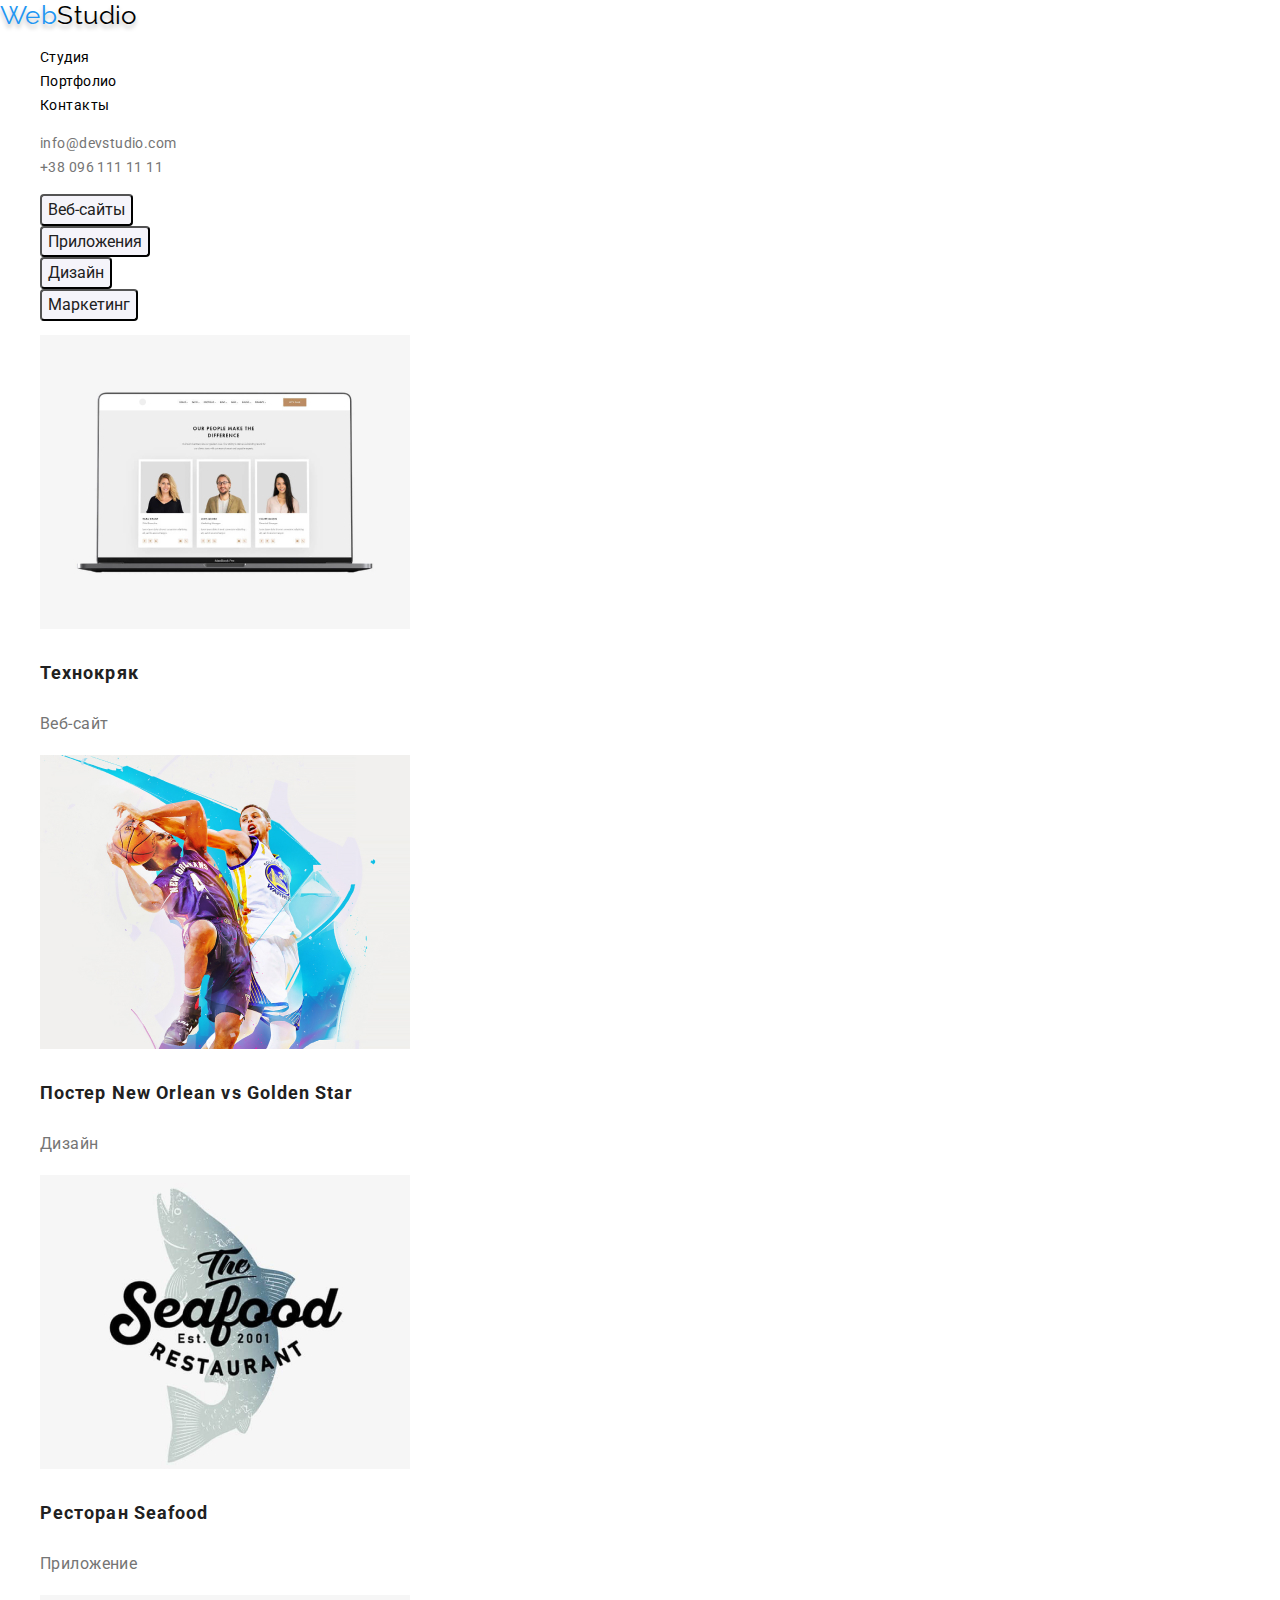
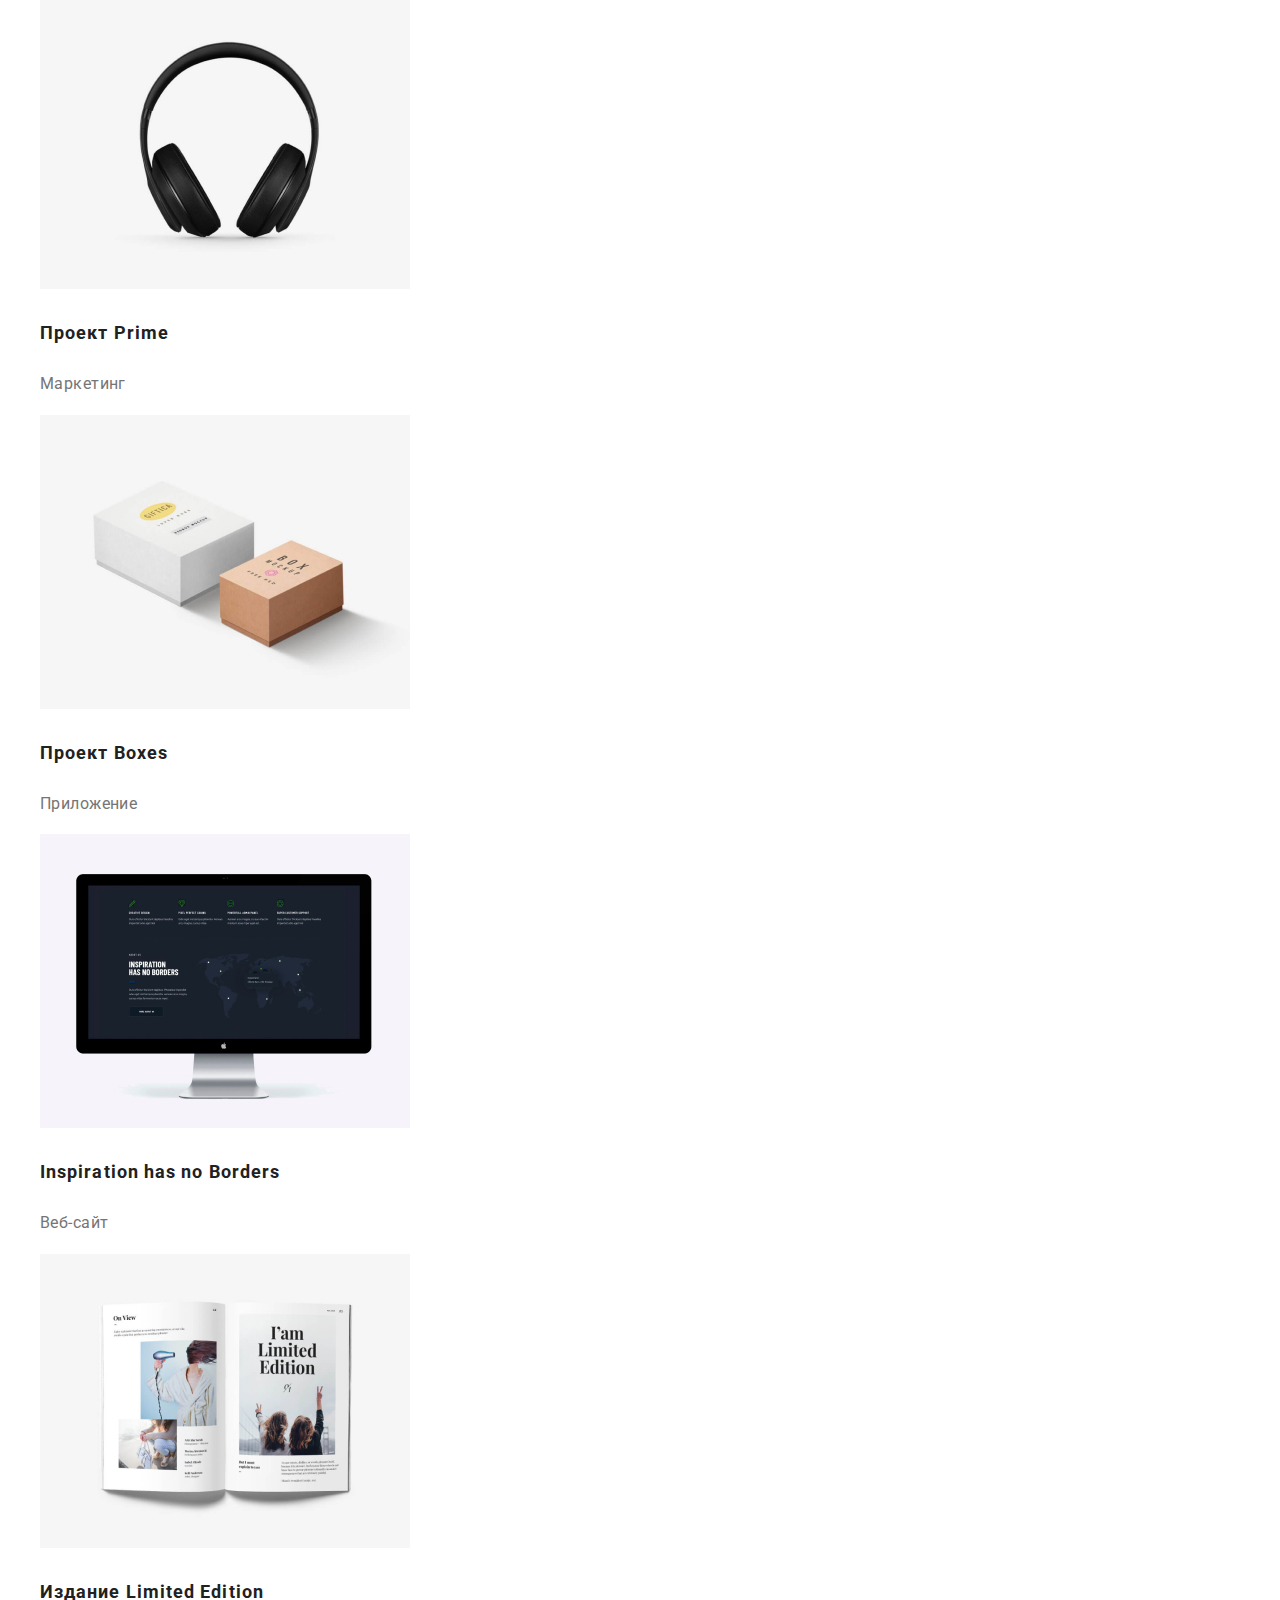
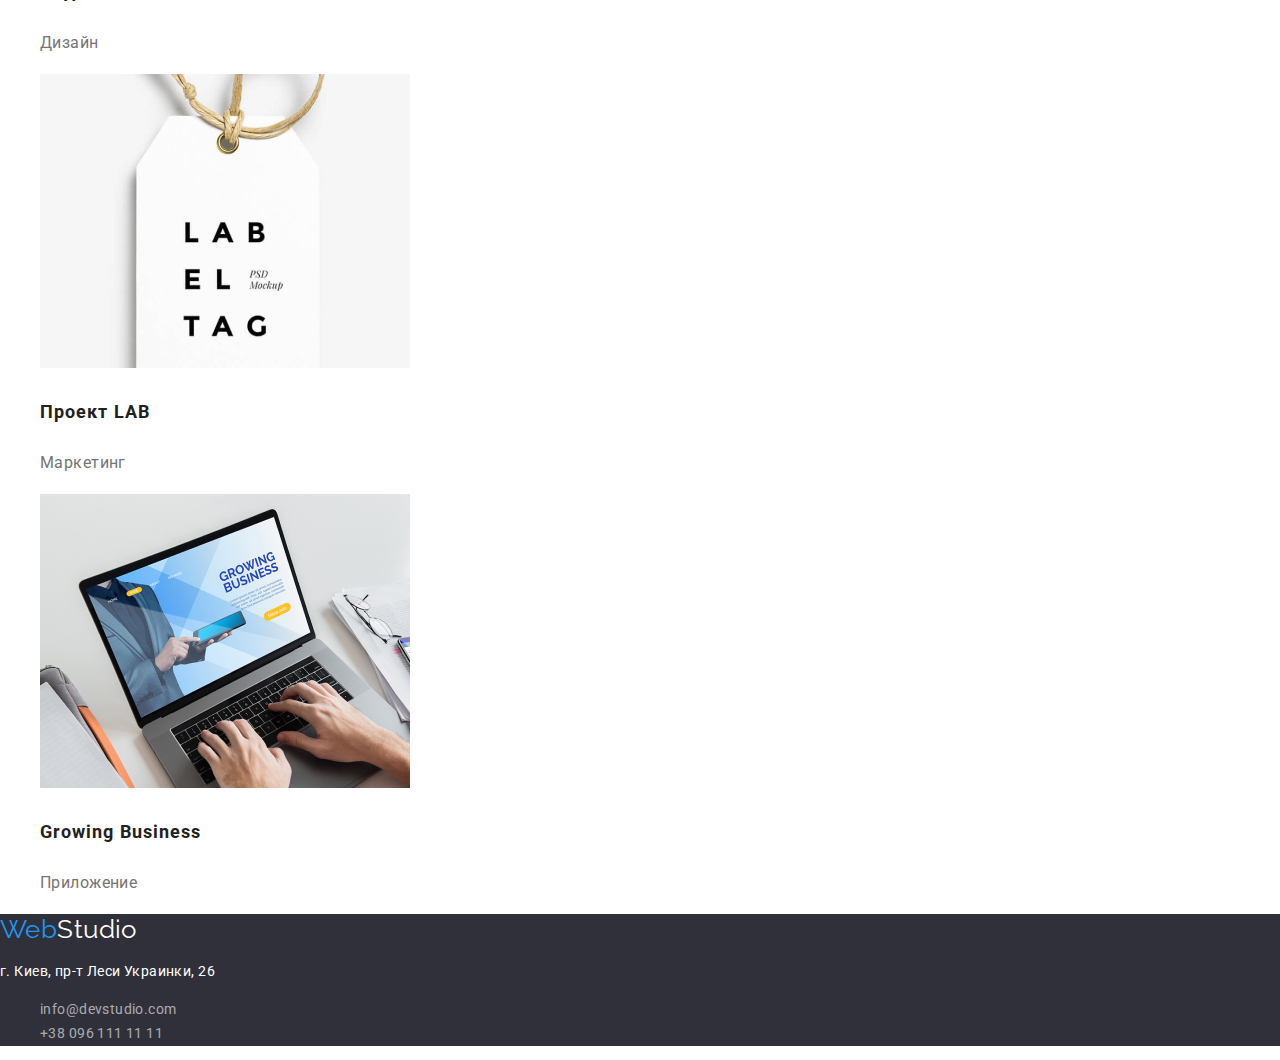
==== portfolio.html @ 168ed7c1 "goit-markup-hw-02" ====
<!DOCTYPE html>
<html lang="ru">

<head>
    <meta charset="UTF-8">
    <meta http-equiv="X-UA-Compatible" content="IE=edge">
    <meta name="viewport" content="width=device-width, initial-scale=1.0">
    <title>Портфолио</title>
    <link rel="preconnect" href="https://fonts.gstatic.com">
    <link
        href="https://fonts.googleapis.com/css2?family=Oleo+Script&family=Raleway:wght@700&family=Roboto:wght@400;500;700;900&display=swap"
        rel="stylesheet">
    <link rel="stylesheet"
        href="https://cdnjs.cloudflare.com/ajax/libs/modern-normalize/1.0.0/modern-normalize.min.css">
    <link rel="stylesheet" href="./css/styles.css">

</head>

<body>
    <header>
        <nav>
            <a href="./index.html" class="logo">Web<span class="logo-icon">Studio</span>
            </a>
            <ul class="list">
                <li><a class="link" href="./index.html">Студия</a></li>
                <li><a class="link" href="./portfolio.html">Портфолио</a></li>
                <li><a class="link" href="#contacts">Контакты</a></li>
            </ul>
        </nav>
        <ul class="list">
            <li><a class="link" href="mailto:info@devstudio.com">info@devstudio.com</a></li>
            <li><a class="link" href="tel:+380961111111">+38 096 111 11 11</a></li>
        </ul>
    </header>
    <main>
        <section>
                <h1 class="visually-hidden">Портфолио</h1>
                <ul class="list">
                    <li>
                        <button class="btn-portfolio" type="button">Веб-сайты</button>
                    </li>
                    <li>
                        <button class="btn-portfolio" type="button">Приложения</button>
                    </li>
                    <li>
                        <button class="btn-portfolio" type="button">Дизайн</button>
                    </li>
                    <li>
                        <button class="btn-portfolio" type="button">Маркетинг</button>
                    </li>
                </ul>
        </section>
 
        <section>
            <h2 class="visually-hidden">Проекты</h2>
            <ul class="list">
                <li>
                    <img src="./img/portfolio/img.jpg" alt="img" width="370">
                    <h3 class="project-name">Технокряк</h3>
                    <p class="project-item">Веб-сайт</p>
                </li>
                <li>
                    <img src="./img/portfolio/img-1.jpg" alt="img-1" width="370">
                    <h3 class="project-name">Постер New Orlean vs Golden Star</h3>
                    <p class="project-item">Дизайн</p>
                </li>
                <li>
                    <img src="./img/portfolio/img-2.jpg" alt="img-2" width="370">
                    <h3 class="project-name">Ресторан Seafood</h3>
                    <p class="project-item">Приложение</p>
                </li>
                <li>
                    <img src="./img/portfolio/img-3.jpg" alt="img-3" width="370">
                    <h3 class="project-name">Проект Prime</h3>
                    <p class="project-item">Маркетинг</p>
                </li>
                <li>
                    <img src="./img/portfolio/img-4.jpg" alt="img-4" width="370">
                    <h3 class="project-name">Проект Boxes</h3>
                    <p class="project-item">Приложение</p>
                </li>
                <li>
                    <img src="./img/portfolio/img-5.jpg" alt="img-5" width="370">
                    <h3 class="project-name">Inspiration has no Borders</h3>
                    <p class="project-item">Веб-сайт</p>
                </li>
                <li>
                    <img src="./img/portfolio/img-6.jpg" alt="img-6" width="370">
                    <h3 class="project-name">Издание Limited Edition</h3>
                    <p class="project-item">Дизайн</p>
                </li>
                <li>
                    <img src="./img/portfolio/img-7.jpg" alt="img-7" width="370">
                    <h3 class="project-name">Проект LAB</h3>
                    <p class="project-item">Маркетинг</p>
                </li>
                <li>
                    <img src="./img/portfolio/img-8.jpg" alt="img-8" width="370">
                    <h3 class="project-name">Growing Business</h3>
                    <p class="project-item">Приложение</p>
                </li>
            </ul>
        </section>

    </main>
    <footer class="dark-bg">
        <a href="./index.html" class="logo-footer">Web<span class="logo-footer-icon">Studio</span>
        </a>
        <address class="address">
            <p>г. Киев, пр-т Леси Украинки, 26</p>
            <ul class="list">
                <li><a class="link" href="mailto:info@devstudio.com">info@devstudio.com</a></li>
                <li><a class="link" href="tel:+380961111111">+38 096 111 11 11</a></li>
            </ul>
        </address>
    </footer>
</body>

</html>
---- css/styles.css ----
/* CSS-переменные */
:root {
  --main-text-cl: #757575;
  --title-cl: #212121;
  --accent-cl: #2196f3;
  --alt-text-cl: #000000;
  --alt-title-cl: #ffffff;

  --dark-bg: #2f303a;
  --second-bg: #f5f4fa;

  --main-font: "Roboto", sans-serif;
  --title-font: "Raleway", sans-serif;
}

/* Основные стили */
body {
  font-family: var(--main-font);
  font-size: 14px;
  line-height: 1.71;
  letter-spacing: 0.03em;
  color: var(--main-text-cl);
}

/* стили логотипа */
.logo {
  font-family: var(--title-font);
  font-size: 26px;
  line-height: 1.19;
  color: var(--accent-cl);
  text-shadow: 0px 4px 4px rgba(0, 0, 0, 0.25);
  text-decoration: none;
}
.logo-footer {
  font-family: var(--title-font);
  font-size: 26px;
  line-height: 1.19;
  color: var(--accent-cl);
  text-decoration: none;
}
.logo-icon {
  color: var(--alt-text-cl);
}
.logo-footer-icon {
  color: var(--alt-title-cl);
}
/* для скрытого заголовка */
.visually-hidden {
  position: absolute !important;
  clip: rect(1px 1px 1px 1px);
  clip: rect(1px, 1px, 1px, 1px);
  padding: 0 !important;
  border: 0 !important;
  height: 1px !important;
  width: 1px !important;
  overflow: hidden;
}
/* Стили ссылок */
.link {
  color: inherit;
  text-decoration: none;
}

.link:hover,
.link:focus {
  color: var(--accent-cl);
}

/* применяем чёрный цвет для ссылок в навигации */
nav > ul {
  color: var(--alt-text-cl);
}
/* убирает маркеры элементов списка */
.list {
  list-style: none;
}

/* убирает настройки стиля браузера для тега address  */
.address {
  font-style: inherit;
}

/* стили для кнопки */
.btn {
  font-weight: bold;
  font-size: 16px;
  line-height: 1.87;
  letter-spacing: 0.06em;
  display: flex;
  align-items: center;
  text-align: center;
  color: var(--alt-title-cl);
  background: #188ce8;
  box-shadow: 0px 4px 4px rgba(0, 0, 0, 0.15);
  border-radius: 4px;
}

.btn-portfolio {
  font-size: 16px;
  line-height: 1.62;
  text-align: center;
  color: var(--title-cl);
  background-color: var(--second-bg);
  border-radius: 4px;
}
.btn-portfolio:hover,
.btn-portfolio:focus {
  color: var(--alt-title-cl);
  background-color: var(--accent-cl);
}
button {
  cursor: pointer;
}
.title {
  font-size: 44px;
  line-height: 1.36;
  text-align: center;
  letter-spacing: 0.06em;
  text-transform: uppercase;
  color: var(--alt-title-cl);
  background-color: var(--dark-bg);
}

/* стили для h2 */
.section-title {
  font-size: 36px;
  line-height: 1.17;
  text-align: center;
  color: var(--title-cl);
}

/* стили для подзаголовка */
.section-advantages-title {
  line-height: 1.14;
  color: var(--title-cl);
  text-transform: uppercase;
}

/* стили для секции "Наша команда" */
.team-item {
  text-align: center;
  font-size: 16px;
  line-height: 1.19;
}

.team-item-name {
  color: var(--title-cl);
}

.team-bg {
  background-color: var(--second-bg);
}
/* стили для футера */
address > p {
  color: var(--alt-title-cl);
}
address > ul {
  color: rgba(255, 255, 255, 0.6);
}
.dark-bg {
  background-color: var(--dark-bg);
}

/* стили для секции "Проекты" */
.project-name {
  font-size: 18px;
  line-height: 2;
  letter-spacing: 0.06em;
  color: var(--title-cl);
}
.project-item {
  font-size: 16px;
  line-height: 1.87;
}
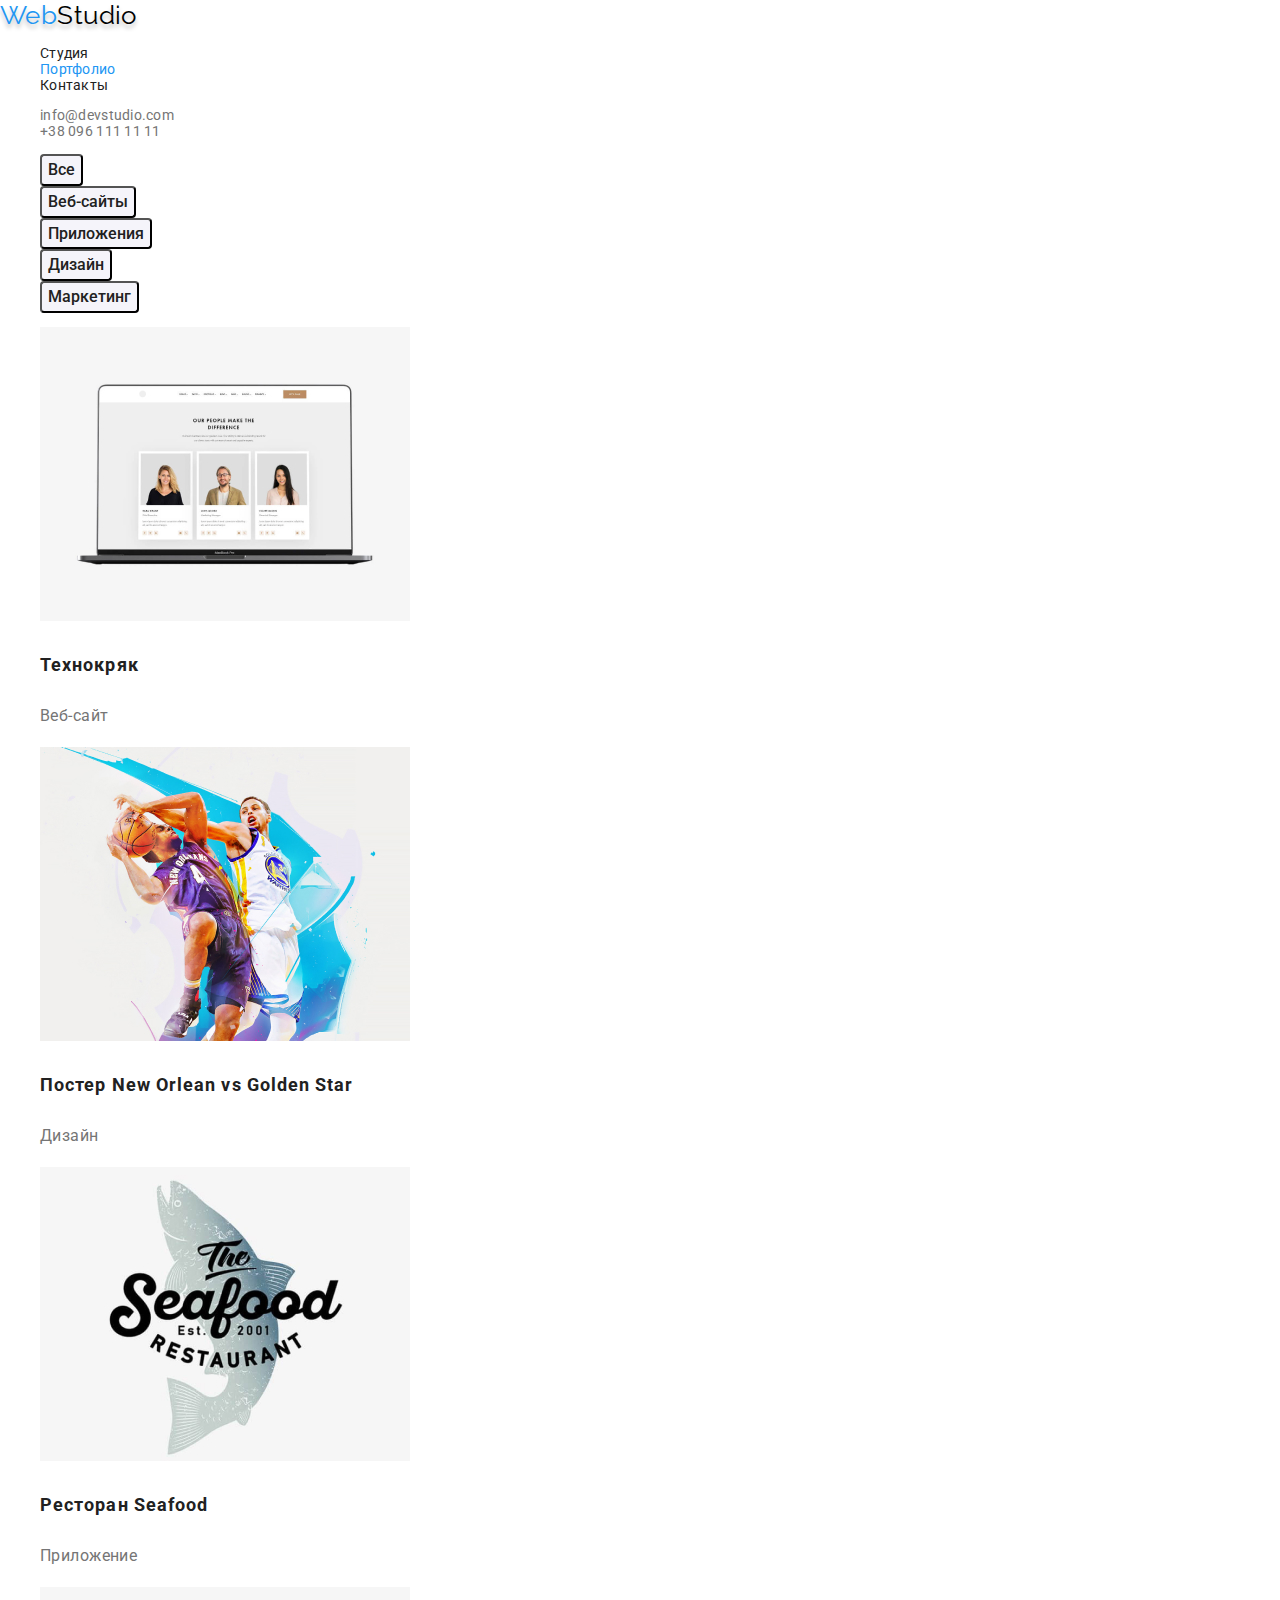
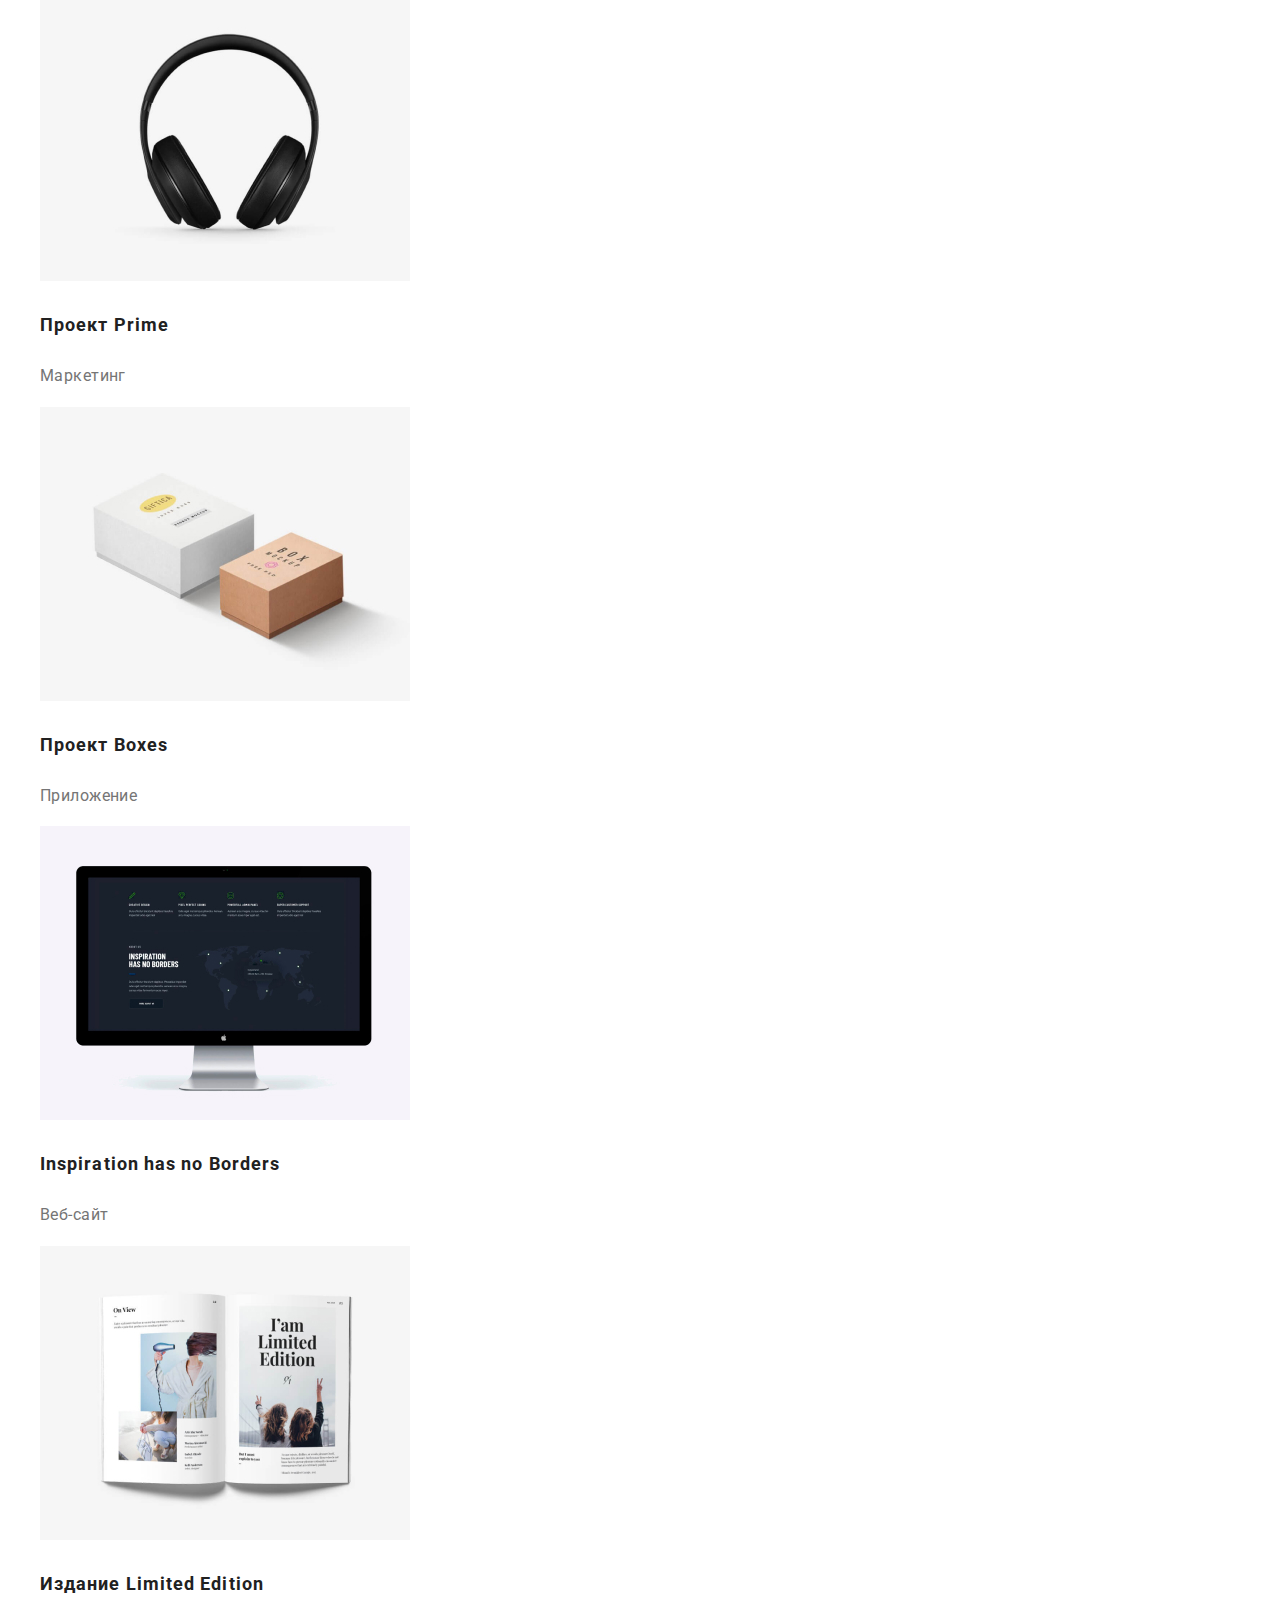
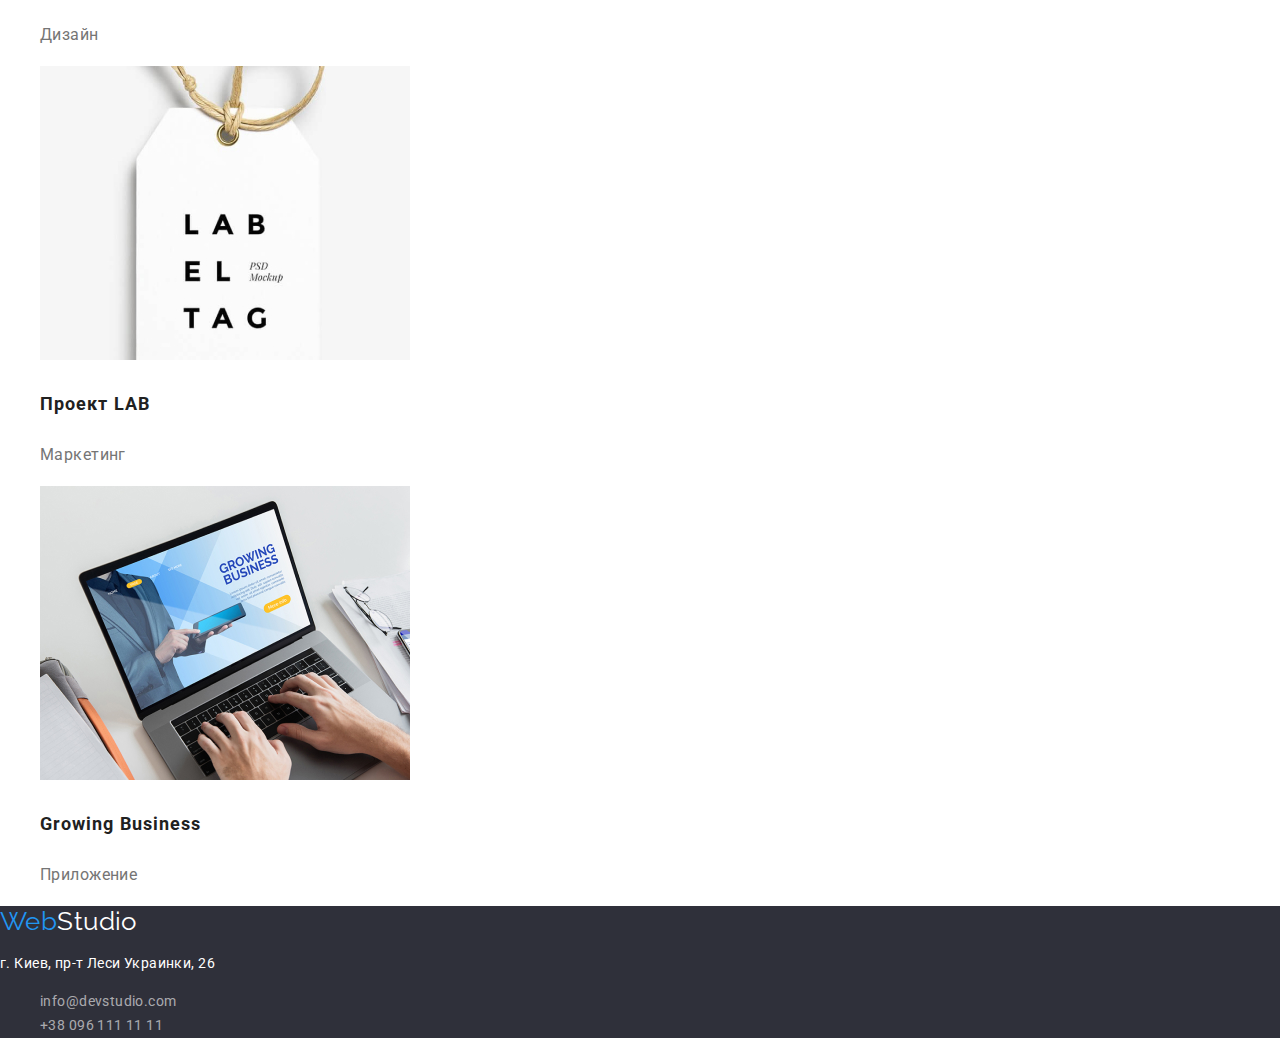
==== commit a071a3be: "fix" ====
--- a/portfolio.html
+++ b/portfolio.html
@@ -1,33 +1,29 @@
 <!DOCTYPE html>
 <html lang="ru">
-
 <head>
     <meta charset="UTF-8">
     <meta http-equiv="X-UA-Compatible" content="IE=edge">
     <meta name="viewport" content="width=device-width, initial-scale=1.0">
-    <title>Портфолио</title>
+    <title>Главная</title>
     <link rel="preconnect" href="https://fonts.gstatic.com">
     <link
         href="https://fonts.googleapis.com/css2?family=Oleo+Script&family=Raleway:wght@700&family=Roboto:wght@400;500;700;900&display=swap"
         rel="stylesheet">
-    <link rel="stylesheet"
-        href="https://cdnjs.cloudflare.com/ajax/libs/modern-normalize/1.0.0/modern-normalize.min.css">
+    <link rel="stylesheet" href="https://cdnjs.cloudflare.com/ajax/libs/modern-normalize/1.0.0/modern-normalize.min.css">
     <link rel="stylesheet" href="./css/styles.css">
-
 </head>
-
 <body>
     <header>
         <nav>
             <a href="./index.html" class="logo">Web<span class="logo-icon">Studio</span>
             </a>
-            <ul class="list">
-                <li><a class="link" href="./index.html">Студия</a></li>
-                <li><a class="link" href="./portfolio.html">Портфолио</a></li>
-                <li><a class="link" href="#contacts">Контакты</a></li>
+            <ul class="list nav-list">
+                <li><a class="link title-color" href="./index.html">Студия</a></li>
+                <li><a class="link active-color" href="./portfolio.html">Портфолио</a></li>
+                <li><a class="link title-color" href="">Контакты</a></li>
             </ul>
         </nav>
-        <ul class="list">
+        <ul class="list nav-list">
             <li><a class="link" href="mailto:info@devstudio.com">info@devstudio.com</a></li>
             <li><a class="link" href="tel:+380961111111">+38 096 111 11 11</a></li>
         </ul>
@@ -36,6 +32,9 @@
         <section>
                 <h1 class="visually-hidden">Портфолио</h1>
                 <ul class="list">
+                    <li>
+                        <button class="btn-portfolio" type="button">Все</button>
+                    </li>
                     <li>
                         <button class="btn-portfolio" type="button">Веб-сайты</button>
                     </li>
@@ -50,7 +49,6 @@
                     </li>
                 </ul>
         </section>
- 
         <section>
             <h2 class="visually-hidden">Проекты</h2>
             <ul class="list">
@@ -101,19 +99,17 @@
                 </li>
             </ul>
         </section>
-
     </main>
     <footer class="dark-bg">
         <a href="./index.html" class="logo-footer">Web<span class="logo-footer-icon">Studio</span>
         </a>
         <address class="address">
             <p>г. Киев, пр-т Леси Украинки, 26</p>
-            <ul class="list">
+            <ul class="list white-cl-tr">
                 <li><a class="link" href="mailto:info@devstudio.com">info@devstudio.com</a></li>
                 <li><a class="link" href="tel:+380961111111">+38 096 111 11 11</a></li>
             </ul>
         </address>
     </footer>
 </body>
-
 </html>--- a/css/styles.css
+++ b/css/styles.css
@@ -5,6 +5,7 @@
   --accent-cl: #2196f3;
   --alt-text-cl: #000000;
   --alt-title-cl: #ffffff;
+  --alt-title-cl-transp: rgba(255, 255, 255, 0.6);
 
   --dark-bg: #2f303a;
   --second-bg: #f5f4fa;
@@ -60,15 +61,19 @@
   color: inherit;
   text-decoration: none;
 }
-
+.active-color {
+  color: var(--accent-cl);
+}
+.title-color {
+  color: var(--title-cl);
+}
 .link:hover,
 .link:focus {
   color: var(--accent-cl);
 }
-
-/* применяем чёрный цвет для ссылок в навигации */
-nav > ul {
-  color: var(--alt-text-cl);
+.nav-list {
+  line-height: 1.14;
+  letter-spacing: 0.02em;
 }
 /* убирает маркеры элементов списка */
 .list {
@@ -78,9 +83,16 @@
 /* убирает настройки стиля браузера для тега address  */
 .address {
   font-style: inherit;
+  color: var(--alt-title-cl);
+}
+.white-cl-tr {
+  color: var(--alt-title-cl-transp);
 }
 
 /* стили для кнопки */
+button {
+  cursor: pointer;
+}
 .btn {
   font-weight: bold;
   font-size: 16px;
@@ -96,6 +108,7 @@
 }
 
 .btn-portfolio {
+  font-weight: 500;
   font-size: 16px;
   line-height: 1.62;
   text-align: center;
@@ -108,10 +121,13 @@
   color: var(--alt-title-cl);
   background-color: var(--accent-cl);
 }
-button {
-  cursor: pointer;
+.btn-portfolio:active {
+  color: var(--alt-title-cl);
+  background-color: var(--accent-cl);
 }
+/* стили для h1 */
 .title {
+  font-weight: 900;
   font-size: 44px;
   line-height: 1.36;
   text-align: center;
@@ -131,6 +147,7 @@
 
 /* стили для подзаголовка */
 .section-advantages-title {
+  font-size: 14px;
   line-height: 1.14;
   color: var(--title-cl);
   text-transform: uppercase;
@@ -144,19 +161,14 @@
 }
 
 .team-item-name {
+  font-size: 16px;
   color: var(--title-cl);
 }
 
 .team-bg {
   background-color: var(--second-bg);
 }
-/* стили для футера */
-address > p {
-  color: var(--alt-title-cl);
-}
-address > ul {
-  color: rgba(255, 255, 255, 0.6);
-}
+
 .dark-bg {
   background-color: var(--dark-bg);
 }
